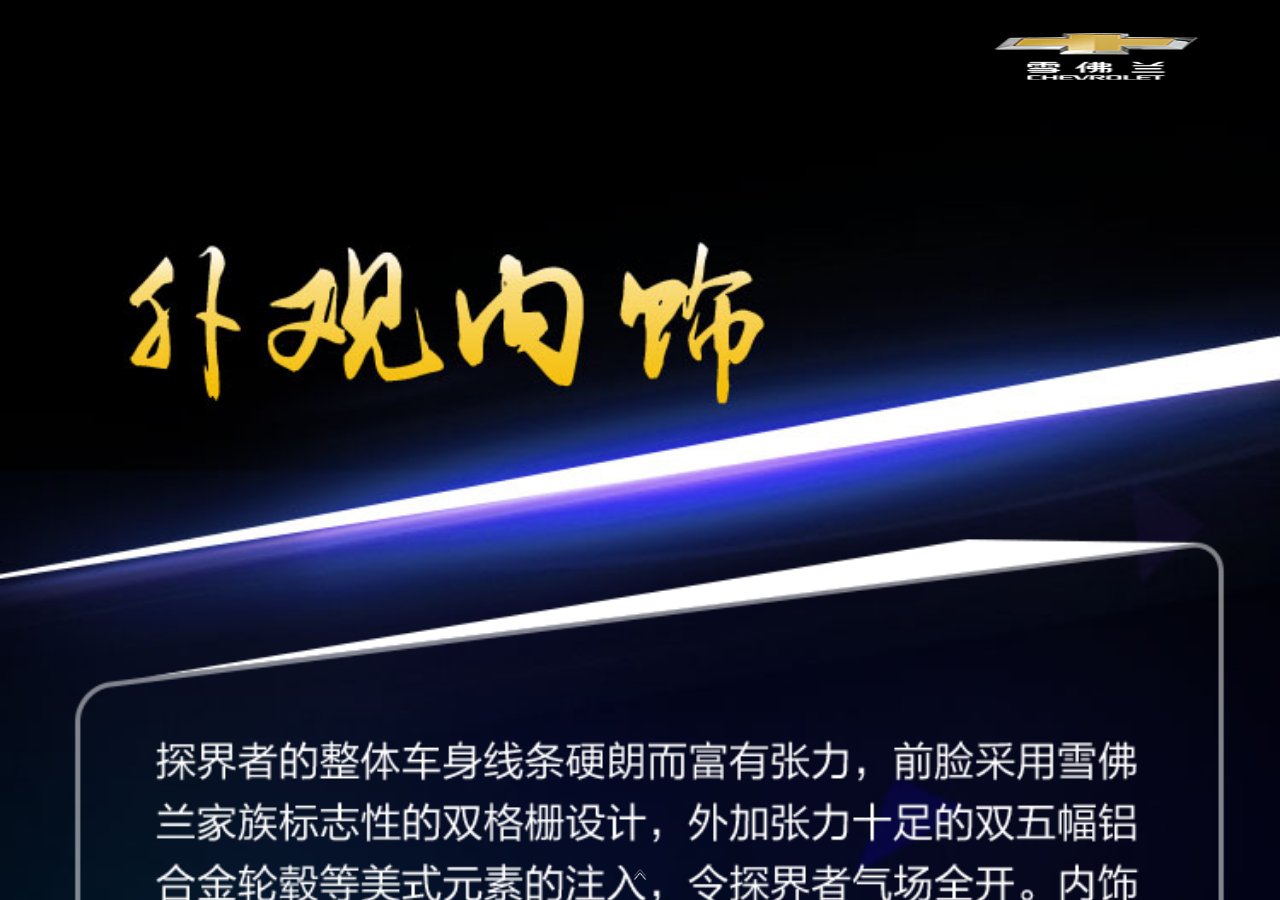
==== view1.html @ acabe79c "版本合成" ====
<!DOCTYPE html>
<html lang="en">
<head>
	<meta charset="UTF-8">
	<meta name='viewport' content="width=device-width,initial-scale=1.0,maximum-scale=1.0,minimum-scale=1.0,user-scalable=no">
	<script src="http://g.tbcdn.cn/mtb/lib-flexible/0.3.4/??flexible_css.js,flexible.js"></script>
	<link rel="stylesheet" type="text/css" href="css/swiper.min.css">
	<link rel="stylesheet" type="text/css" href="css/animate.min.css">
	<link rel="stylesheet" type="text/css" href="css/loading.css">
	<link rel="stylesheet" type="text/css" href="css/main.css">
	<title>通用</title>
</head>
<body>
	<div class="load-container">
		<div class="spinner">
		  <div class="rect1"></div>
		  <div class="rect2"></div>
		  <div class="rect3"></div>
		  <div class="rect4"></div>
		  <div class="rect5"></div>
		</div>
	</div>
	<div class="swiper-container">
		<div class="swiper-wrapper">
			<div class="swiper-slide swiper-lazy" data-background="images/view1/page1/page1_bg.jpg">
				<div class="ani" swiper-animate-duration="0.5s" swiper-animate-delay="0">
					<img data-src="images/logo.png" width="100%" class="logo swiper-lazy"/>
				</div>
				<div class="ani" swiper-animate-duration="0.5s" swiper-animate-delay="0">
					<img data-src="images/arrow.png" width="100%" class="array swiper-lazy"/>
				</div>
				<div class="ani" swiper-animate-effect="slideInLeft" swiper-animate-duration="0.5s" swiper-animate-delay="0.5s">
					<img  data-src="images/view1/page1/el1.png" width="100%" class="swiper-lazy"/>
				</div>
				<div class="ani" swiper-animate-effect="slideInRight" swiper-animate-duration="0.5s" swiper-animate-delay="1s">
					<img data-src="images/view1/page1/el2.png" width="100%" class="swiper-lazy"/>
				</div>
			</div>
			<div class="swiper-slide swiper-lazy" data-background="images/view1/page2/page2_bg.jpg">
				<div class="ani" swiper-animate-duration="0.5s" swiper-animate-delay="0">
					<img data-src="images/logo.png" width="100%" class="logo swiper-lazy"/>
				</div>
				<div class="ani" swiper-animate-duration="0.5s" swiper-animate-delay="0">
					<img data-src="images/arrow.png" width="100%" class="array swiper-lazy"/>
				</div>
				<div class="ani" swiper-animate-effect="slideInLeft" swiper-animate-duration="0.5s" swiper-animate-delay="0.5s">
					<img data-src="images/view1/page2/page2_el1.png" width="100%" class="swiper-lazy"/>
				</div>
				<div class="ani" swiper-animate-effect="slideInRight" swiper-animate-duration="0.5s" swiper-animate-delay="1s">
					<img data-src="images/view1/page2/page2_el2.png" width="100%" class="swiper-lazy"/>
				</div>
			</div>
			<div class="swiper-slide swiper-lazy" data-background="images/view1/page3/page3_bg.jpg">
				<div class="ani" swiper-animate-duration="0.5s" swiper-animate-delay="0">
					<img data-src="images/logo.png" width="100%" class="logo swiper-lazy"/>
				</div>
				<div class="ani" swiper-animate-duration="0.5s" swiper-animate-delay="0">
					<img data-src="images/arrow.png" width="100%" class="array swiper-lazy"/>
				</div>
				<div class="ani" swiper-animate-effect="slideInLeft" swiper-animate-duration="0.5s" swiper-animate-delay="0.5s">
					<img data-src="images/view1/page3/page3_el1.png" width="100%" class="swiper-lazy"/>
				</div>
				<div class="ani" swiper-animate-effect="slideInRight" swiper-animate-duration="0.5s" swiper-animate-delay="1s">
					<img data-src="images/view1/page3/page3_el2.png" width="100%" class="swiper-lazy"/>
				</div>
			</div>
			<div class="swiper-slide swiper-lazy" data-background="images/view1/page4/page4_bg.jpg">
				<div class="ani" swiper-animate-duration="0.5s" swiper-animate-delay="0">
					<img data-src="images/logo.png" width="100%" class="logo swiper-lazy"/>
				</div>
				<div class="ani" swiper-animate-duration="0.5s" swiper-animate-delay="0">
					<img data-src="images/arrow.png" width="100%" class="array swiper-lazy"/>
				</div>
				<div class="ani" swiper-animate-effect="slideInLeft" swiper-animate-duration="0.5s" swiper-animate-delay="0.5s">
					<img data-src="images/view1/page4/el1.png" width="100%" class="swiper-lazy"/>
				</div>
				<div class="ani" swiper-animate-effect="slideInRight" swiper-animate-duration="0.5s" swiper-animate-delay="1s">
					<img data-src="images/view1/page4/el2.png" width="100%" class="swiper-lazy"/>
				</div>
				<div class="ani" swiper-animate-effect="slideInLeft" swiper-animate-duration="0.5s" swiper-animate-delay="1.5s">
					<img data-src="images/view1/page4/el3.png" width="100%" class="swiper-lazy"/>
				</div>
			</div>
			<div class="swiper-slide swiper-lazy" data-background="images/view1/page5/page5_bg.jpg">
				<div class="ani" swiper-animate-duration="0.5s" swiper-animate-delay="0">
					<img data-src="images/logo.png" width="100%" class="logo swiper-lazy"/>
				</div>
				<div class="ani" swiper-animate-duration="0.5s" swiper-animate-delay="0">
					<img data-src="images/arrow.png" width="100%" class="array swiper-lazy"/>
				</div>
				<div class="ani" swiper-animate-effect="slideInLeft" swiper-animate-duration="0.5s" swiper-animate-delay="0.5s">
					<img data-src="images/view1/page5/el1.png" width="100%" class="swiper-lazy"/>
				</div>
				<div class="ani" swiper-animate-effect="slideInRight" swiper-animate-duration="0.5s" swiper-animate-delay="1s">
					<img data-src="images/view1/page5/el2.png" width="100%" class="swiper-lazy"/>
				</div>
				<div class="ani" swiper-animate-effect="flash" swiper-animate-duration="0.5s" swiper-animate-delay="1.5s">
					<img data-src="images/view1/page5/el3.png" width="100%" class="swiper-lazy"/>
				</div>
			</div>
			<div class="swiper-slide swiper-lazy" data-background="images/view1/page6/page6_bg.jpg">
				<div class="ani" swiper-animate-duration="0.5s" swiper-animate-delay="0">
					<img data-src="images/logo.png" width="100%" class="logo swiper-lazy"/>
				</div>
				<div class="ani" swiper-animate-duration="0.5s" swiper-animate-delay="0">
					<img data-src="images/arrow.png" width="100%" class="array swiper-lazy"/>
				</div>
				<div class="ani" swiper-animate-effect="slideInLeft" swiper-animate-duration="0.5s" swiper-animate-delay="0.5s">
					<img data-src="images/view1/page6/el1.png" width="100%" class="swiper-lazy"/>
				</div>
				<div class="ani" swiper-animate-effect="bounceInLeft" swiper-animate-duration="0.5s" swiper-animate-delay="1s">
					<img data-src="images/view1/page6/el2_2.png" width="100%" class="swiper-lazy"/>
				</div>
				<div class="ani" swiper-animate-effect="bounceIn" swiper-animate-duration="0.5s" swiper-animate-delay="1.5s">
					<img data-src="images/view1/page6/el2_1.png" width="100%" class="swiper-lazy"/>
				</div>
				<div class="ani" swiper-animate-effect="bounceInRight" swiper-animate-duration="0.5s" swiper-animate-delay="2s">
					<img data-src="images/view1/page6/el2_3.png" width="100%" class="swiper-lazy"/>
				</div>
			</div>
			<div class="swiper-slide swiper-lazy" data-background="images/view1/page7/page7_bg.jpg">
				<div class="ani" swiper-animate-duration="0.5s" swiper-animate-delay="0">
					<img data-src="images/logo.png" width="100%" class="logo swiper-lazy"/>
				</div>
				<div class="ani" swiper-animate-duration="0.5s" swiper-animate-delay="0">
					<img data-src="images/arrow.png" width="100%" class="array swiper-lazy"/>
				</div>
				<div class="ani" swiper-animate-effect="slideInLeft" swiper-animate-duration="0.5s" swiper-animate-delay="0.5s">
					<img data-src="images/view1/page7/el1.png" width="100%" class="swiper-lazy"/>
				</div>
				<div class="ani" swiper-animate-effect="slideInRight" swiper-animate-duration="0.5s" swiper-animate-delay="1s">
					<img data-src="images/view1/page7/el2.png" width="100%" class="swiper-lazy"/>
				</div>
			</div>
			<div class="swiper-slide swiper-lazy" data-background="images/view1/page8/page8_bg.jpg">
				<div class="ani" swiper-animate-duration="0.5s" swiper-animate-delay="0">
					<img data-src="images/logo.png" width="100%" class="logo swiper-lazy"/>
				</div>
				<div class="ani" swiper-animate-duration="0.5s" swiper-animate-delay="0">
					<img data-src="images/arrow.png" width="100%" class="array swiper-lazy"/>
				</div>
				<div class="ani" swiper-animate-effect="slideInLeft" swiper-animate-duration="0.5s" swiper-animate-delay="0.5s">
					<img data-src="images/view1/page8/page8_le1.png" width="100%" class="swiper-lazy"/>
				</div>
				<div class="ani" swiper-animate-effect="slideInRight" swiper-animate-duration="0.5s" swiper-animate-delay="1s">
					<img data-src="images/view1/page8/page8_le2.png" width="100%" class="swiper-lazy"/>
				</div>
			</div>
			<div class="swiper-slide swiper-lazy" data-background="images/view1/page9/page9_bg.jpg">
				<div class="ani" swiper-animate-duration="0.5s" swiper-animate-delay="0">
					<img data-src="images/logo.png" width="100%" class="logo swiper-lazy"/>
				</div>
				<div class="ani" swiper-animate-effect="slideInLeft" swiper-animate-duration="0.5s" swiper-animate-delay="0.5s">
					<img data-src="images/view1/page9/page9_el1.png" width="100%" class="swiper-lazy"/>
				</div>
				<div class="ani" swiper-animate-effect="slideInRight" swiper-animate-duration="0.5s" swiper-animate-delay="1s">
					<img data-src="images/view1/page9/page9_el2.png" width="100%" class="swiper-lazy"/>
				</div>
				<div class="ani" swiper-animate-effect="slideInLeft" swiper-animate-duration="0.5s" swiper-animate-delay="2s">
					<img data-src="images/view1/page9/page9_el3.png" width="100%" class="swiper-lazy"/>
				</div>
			</div>
			<!-- <img src="images/logo.png" class="logo lazy">
			<img src="images/arrow.png" class="array lazy"> -->
		</div>
	</div>
	<script type="text/javascript" src="js/jquery.min.js"></script>
	<script src="js/swiper-jquery.min.js" type="text/javascript"></script>
	<script src="js/swiper.animate1.0.2.min.js" type="text/javascript"></script>
	<script type="text/javascript">
		var mySwiper = new Swiper('.swiper-container',{
			direction: 'vertical',
			noSwiping : true,
			noSwipingClass : 'stop-swiping',
			lazyLoading : true,
			lazyLoadingInPrevNext : true,
			onInit : function(swiper){
				swiperAnimateCache(swiper); //隐藏动画元素
				swiperAnimate(swiper); //初始化完成开始动画
			},
			onSlideChangeEnd : function(swiper){
				swiperAnimate(swiper);
			},
		})

		window.onload = function(){
			$('.load-container').fadeOut();
		};
	</script>
</body>
</html>
---- css/loading.css ----
.load-container {
  width: 100%;
  height: 100%;
  position: absolute;
  left: 0;
  top: 0;
  background: #333333;
  overflow: hidden;
  z-index: 99;
}
.spinner {
  position: absolute;
  left: 50%;
  top: 50%;
  margin-top: -0.5335rem;
  margin-left: -0.5335rem;
  width: 1.067rem;
  height: 1.333rem;
  text-align: center;
  font-size: 10px;
  z-index: 100;
}
.spinner > div {
  background-color: #67CF22;
  height: 100%;
  width: 0.133rem;
  display: inline-block;
  -webkit-animation: stretchdelay 1.2s infinite ease-in-out;
  animation: stretchdelay 1.2s infinite ease-in-out;
}
.spinner .rect2 {
  -webkit-animation-delay: -1.1s;
  animation-delay: -1.1s;
}
.spinner .rect3 {
  -webkit-animation-delay: -1s;
  animation-delay: -1s;
}
.spinner .rect4 {
  -webkit-animation-delay: -0.9s;
  animation-delay: -0.9s;
}
.spinner .rect5 {
  -webkit-animation-delay: -0.8s;
  animation-delay: -0.8s;
}
@-webkit-keyframes stretchdelay {
  0%,
  40%,
  100% {
    -webkit-transform: scaleY(0.4);
  }
  20% {
    -webkit-transform: scaleY(1);
  }
}
@keyframes stretchdelay {
  0%,
  40%,
  100% {
    transform: scaleY(0.4);
    -webkit-transform: scaleY(0.4);
  }
  20% {
    transform: scaleY(1);
    -webkit-transform: scaleY(1);
  }
}
/*# sourceMappingURL=loading.css.map */
---- css/main.css ----
* {
  margin: 0;
  padding: 0;
}
html,
body {
  width: 100%;
  height: 100%;
  background: #fff;
  position: relative;
}
li,
dd {
  list-style: none;
}
a {
  text-decoration: none;
}
.none {
  display: none;
}
/* logo样式 */
.logo {
  position: absolute;
  top: 0;
  left: 0;
  width: 100%;
  height: 100%;
}
/* 上滑图片样式 */
.array {
  position: absolute;
  width: 0.8rem;
  height: 0.667rem;
  left: 50%;
  bottom: 20px;
  margin-left: -0.4rem;
  z-index: 999;
  -webkit-animation: start 1.5s infinite ease-in-out;
}
@-webkit-keyframes start {
  0%,
  30% {
    opacity: 0;
    -webkit-transform: translate(0, 10px);
  }
  60% {
    opacity: 1;
    -webkit-transform: translate(0, 0);
  }
  100% {
    opacity: 0;
    -webkit-transform: translate(0, -8px);
  }
}
@-moz-keyframes start {
  0%,
  30% {
    opacity: 0;
    -moz-transform: translate(0, 10px);
  }
  60% {
    opacity: 1;
    -moz-transform: translate(0, 0);
  }
  100% {
    opacity: 0;
    -moz-transform: translate(0, -8px);
  }
}
@keyframes start {
  0%,
  30% {
    opacity: 0;
    transform: translate(0, 10px);
  }
  60% {
    opacity: 1;
    transform: translate(0, 0);
  }
  100% {
    opacity: 0;
    transform: translate(0, -8px);
  }
}
.swiper-container {
  width: 100%;
  height: 100%;
}
.swiper-wrapper .swiper-slide {
  height: 100%;
  background-size: 100% auto;
}
.swiper-wrapper img {
  display: block;
  position: absolute;
  z-index: 99;
}
#slide1 .span {
  display: bloc;
}
/*# sourceMappingURL=main.css.map */
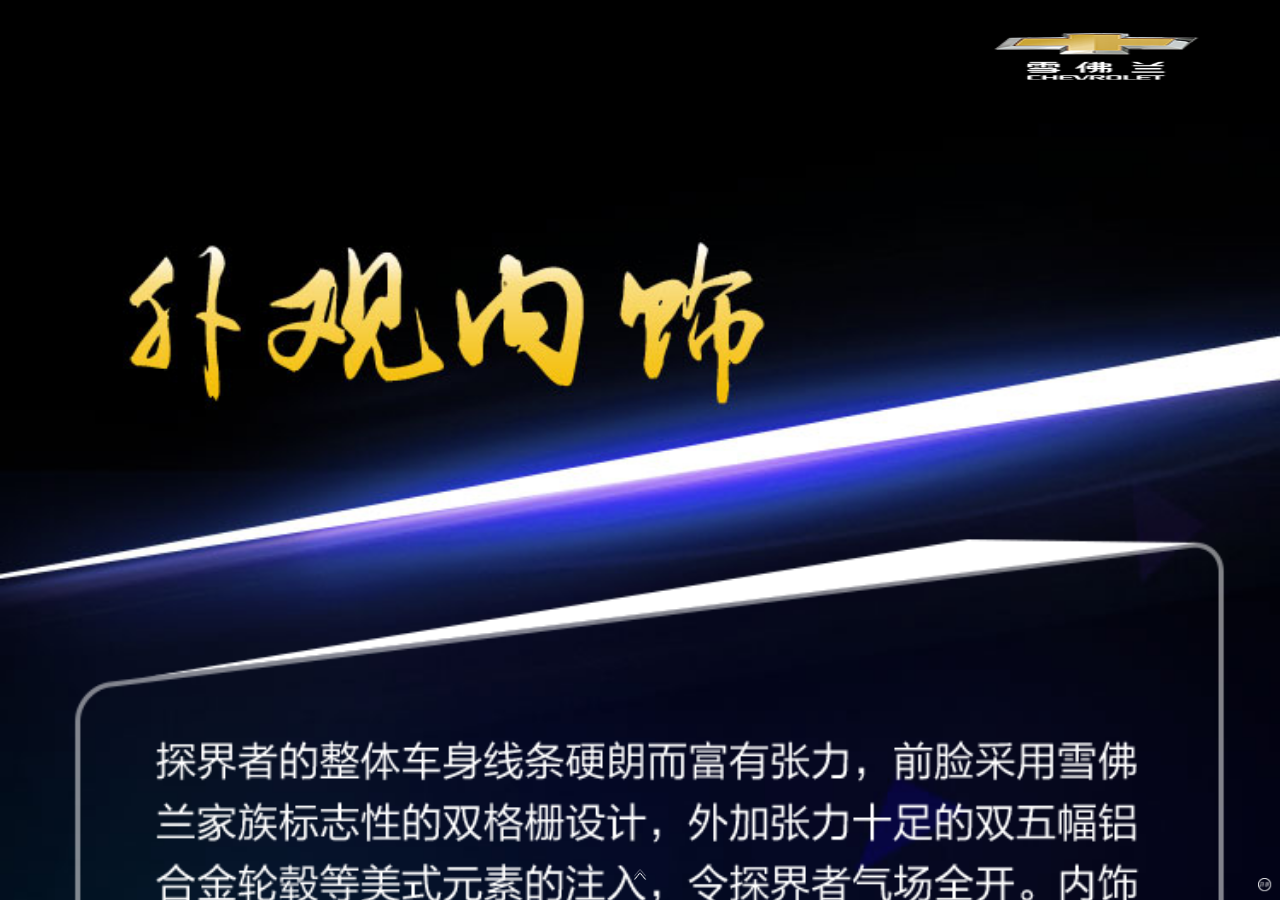
==== commit 8dc4fe03: "完成" ====
--- a/view1.html
+++ b/view1.html
@@ -29,6 +29,9 @@
 				<div class="ani" swiper-animate-duration="0.5s" swiper-animate-delay="0">
 					<img data-src="images/arrow.png" width="100%" class="array swiper-lazy"/>
 				</div>
+				<div class="ani" swiper-animate-duration="0.5s" swiper-animate-delay="0">
+					<img data-src="images/back.png" width="100%" class="catalog swiper-lazy"/>
+				</div>
 				<div class="ani" swiper-animate-effect="slideInLeft" swiper-animate-duration="0.5s" swiper-animate-delay="0.5s">
 					<img  data-src="images/view1/page1/el1.png" width="100%" class="swiper-lazy"/>
 				</div>
@@ -43,6 +46,9 @@
 				<div class="ani" swiper-animate-duration="0.5s" swiper-animate-delay="0">
 					<img data-src="images/arrow.png" width="100%" class="array swiper-lazy"/>
 				</div>
+				<div class="ani" swiper-animate-duration="0.5s" swiper-animate-delay="0">
+					<img data-src="images/back.png" width="100%" class="catalog swiper-lazy"/>
+				</div>
 				<div class="ani" swiper-animate-effect="slideInLeft" swiper-animate-duration="0.5s" swiper-animate-delay="0.5s">
 					<img data-src="images/view1/page2/page2_el1.png" width="100%" class="swiper-lazy"/>
 				</div>
@@ -57,6 +63,9 @@
 				<div class="ani" swiper-animate-duration="0.5s" swiper-animate-delay="0">
 					<img data-src="images/arrow.png" width="100%" class="array swiper-lazy"/>
 				</div>
+				<div class="ani" swiper-animate-duration="0.5s" swiper-animate-delay="0">
+					<img data-src="images/back.png" width="100%" class="catalog swiper-lazy"/>
+				</div>
 				<div class="ani" swiper-animate-effect="slideInLeft" swiper-animate-duration="0.5s" swiper-animate-delay="0.5s">
 					<img data-src="images/view1/page3/page3_el1.png" width="100%" class="swiper-lazy"/>
 				</div>
@@ -70,6 +79,9 @@
 				</div>
 				<div class="ani" swiper-animate-duration="0.5s" swiper-animate-delay="0">
 					<img data-src="images/arrow.png" width="100%" class="array swiper-lazy"/>
+				</div>
+				<div class="ani" swiper-animate-duration="0.5s" swiper-animate-delay="0">
+					<img data-src="images/back.png" width="100%" class="catalog swiper-lazy"/>
 				</div>
 				<div class="ani" swiper-animate-effect="slideInLeft" swiper-animate-duration="0.5s" swiper-animate-delay="0.5s">
 					<img data-src="images/view1/page4/el1.png" width="100%" class="swiper-lazy"/>
@@ -88,6 +100,9 @@
 				<div class="ani" swiper-animate-duration="0.5s" swiper-animate-delay="0">
 					<img data-src="images/arrow.png" width="100%" class="array swiper-lazy"/>
 				</div>
+				<div class="ani" swiper-animate-duration="0.5s" swiper-animate-delay="0">
+					<img data-src="images/back.png" width="100%" class="catalog swiper-lazy"/>
+				</div>
 				<div class="ani" swiper-animate-effect="slideInLeft" swiper-animate-duration="0.5s" swiper-animate-delay="0.5s">
 					<img data-src="images/view1/page5/el1.png" width="100%" class="swiper-lazy"/>
 				</div>
@@ -105,6 +120,9 @@
 				<div class="ani" swiper-animate-duration="0.5s" swiper-animate-delay="0">
 					<img data-src="images/arrow.png" width="100%" class="array swiper-lazy"/>
 				</div>
+				<div class="ani" swiper-animate-duration="0.5s" swiper-animate-delay="0">
+					<img data-src="images/back.png" width="100%" class="catalog swiper-lazy"/>
+				</div>
 				<div class="ani" swiper-animate-effect="slideInLeft" swiper-animate-duration="0.5s" swiper-animate-delay="0.5s">
 					<img data-src="images/view1/page6/el1.png" width="100%" class="swiper-lazy"/>
 				</div>
@@ -125,6 +143,9 @@
 				<div class="ani" swiper-animate-duration="0.5s" swiper-animate-delay="0">
 					<img data-src="images/arrow.png" width="100%" class="array swiper-lazy"/>
 				</div>
+				<div class="ani" swiper-animate-duration="0.5s" swiper-animate-delay="0">
+					<img data-src="images/back.png" width="100%" class="catalog swiper-lazy"/>
+				</div>
 				<div class="ani" swiper-animate-effect="slideInLeft" swiper-animate-duration="0.5s" swiper-animate-delay="0.5s">
 					<img data-src="images/view1/page7/el1.png" width="100%" class="swiper-lazy"/>
 				</div>
@@ -139,6 +160,9 @@
 				<div class="ani" swiper-animate-duration="0.5s" swiper-animate-delay="0">
 					<img data-src="images/arrow.png" width="100%" class="array swiper-lazy"/>
 				</div>
+				<div class="ani" swiper-animate-duration="0.5s" swiper-animate-delay="0">
+					<img data-src="images/back.png" width="100%" class="catalog swiper-lazy"/>
+				</div>
 				<div class="ani" swiper-animate-effect="slideInLeft" swiper-animate-duration="0.5s" swiper-animate-delay="0.5s">
 					<img data-src="images/view1/page8/page8_le1.png" width="100%" class="swiper-lazy"/>
 				</div>
@@ -149,6 +173,9 @@
 			<div class="swiper-slide swiper-lazy" data-background="images/view1/page9/page9_bg.jpg">
 				<div class="ani" swiper-animate-duration="0.5s" swiper-animate-delay="0">
 					<img data-src="images/logo.png" width="100%" class="logo swiper-lazy"/>
+				</div>
+				<div class="ani" swiper-animate-duration="0.5s" swiper-animate-delay="0">
+					<img data-src="images/back.png" width="100%" class="catalog swiper-lazy"/>
 				</div>
 				<div class="ani" swiper-animate-effect="slideInLeft" swiper-animate-duration="0.5s" swiper-animate-delay="0.5s">
 					<img data-src="images/view1/page9/page9_el1.png" width="100%" class="swiper-lazy"/>
@@ -183,6 +210,10 @@
 			},
 		})
 
+		$(".catalog").on("click",function(){
+			window.location = "index.html?slide1"
+		})
+
 		window.onload = function(){
 			$('.load-container').fadeOut();
 		};
--- a/css/main.css
+++ b/css/main.css
@@ -26,6 +26,67 @@
   left: 0;
   width: 100%;
   height: 100%;
+}
+.logo1 {
+  position: absolute;
+  top: 0.653rem;
+  left: 7.773rem;
+  width: 1.587rem;
+  height: 0.92rem;
+}
+/* 目录样式图片 */
+.catalog {
+  position: absolute;
+  bottom: 0.533rem;
+  right: 0.533rem;
+  width: 0.813rem;
+  height: 0.813rem;
+  -webkit-animation: catalogstart 5s infinite ease-in-out;
+}
+@-webkit-keyframes catalogstart {
+  0%,
+  30% {
+    opacity: 0;
+    -webkit-transform: translate(0, 0);
+  }
+  60% {
+    opacity: 1;
+    -webkit-transform: translate(0, 0);
+  }
+  100% {
+    opacity: 0;
+    -webkit-transform: translate(0, 0);
+  }
+}
+@-moz-keyframes catalogstart {
+  0%,
+  30% {
+    opacity: 0;
+    -moz-transform: translate(0, 0);
+  }
+  60% {
+    opacity: 1;
+    -moz-transform: translate(0, 0);
+  }
+  100% {
+    opacity: 0;
+    -moz-transform: translate(0, 0);
+  }
+}
+@keyframes catalogstart {
+  0%,
+  30% {
+    opacity: 0;
+    transform: translate(0, 0);
+  }
+  60% {
+    opacity: 1;
+    transform: translate(0, 0);
+  }
+  100% {
+    opacity: 0;
+    transform: translate(0, 0);
+  }
 }
 /* 上滑图片样式 */
 .array {
@@ -83,6 +144,18 @@
     transform: translate(0, -8px);
   }
 }
+/* 用车建议的选择 */
+.suggestbox {
+  position: absolute;
+  left: 2.8rem;
+  top: 5.133rem;
+  z-index: 100;
+}
+.suggest {
+  width: 4.453rem;
+  height: 0.867rem;
+  margin-bottom: 0.027rem;
+}
 .swiper-container {
   width: 100%;
   height: 100%;
@@ -96,7 +169,34 @@
   position: absolute;
   z-index: 99;
 }
-#slide1 .span {
-  display: bloc;
-}
+#slide1 .ctl {
+  width: 3.2rem;
+  height: 2.773rem;
+  z-index: 999;
+}
+.ctl1 {
+  top: 6.16rem;
+  left: 2.72rem;
+}
+.ctl2 {
+  top: 7.413rem;
+  left: 5.627rem;
+}
+.ctl3 {
+  top: 9.12rem;
+  left: 3.253rem;
+}
+.ctl4 {
+  top: 11.2rem;
+  left: 0.987rem;
+}
+.ctl5 {
+  top: 11.467rem;
+  left: 5.36rem;
+}
+/* .canvas{
+  width:4.0rem;
+  height:3.333rem;
+  background:red;
+} */
 /*# sourceMappingURL=main.css.map */